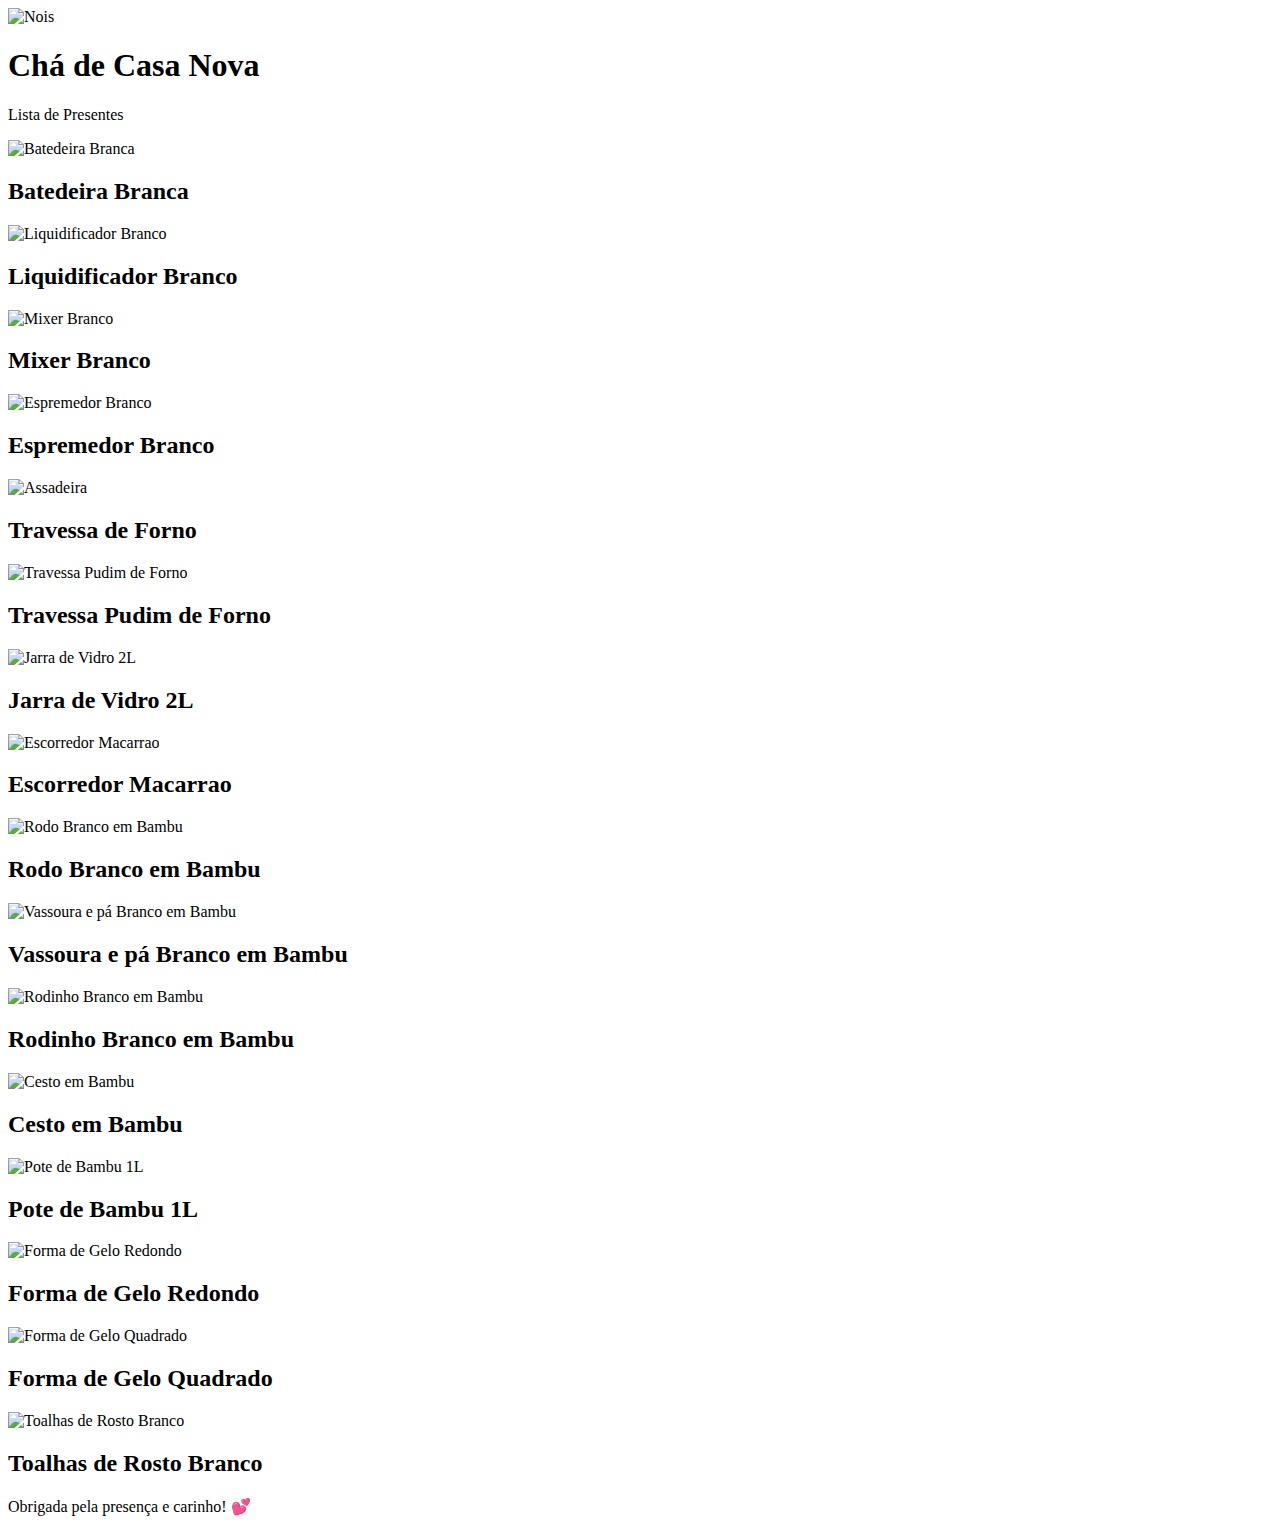
==== cha-casa-nova.html @ 4e244613 "Create cha-casa-nova.html" ====
<!DOCTYPE html>
<html lang="pt-BR">
<head>
    <meta charset="UTF-8">
    <meta name="viewport" content="width=device-width, initial-scale=1.0">
    <title>Chá de Casa Nova</title>
    <link href="https://fonts.googleapis.com/css2?family=Poppins:wght@300;400;600&family=Dancing+Script:wght@700&display=swap" rel="stylesheet">
    <link rel="stylesheet" href="casanova.css">
</head>
<body>
    <header>
        <div class="header-content">
            <img src="images/nois.jpeg" alt="Nois" class="personal-photo">
            <div class="header-text">
                <h1>Chá de Casa Nova</h1>
                <p>Lista de Presentes</p>
            </div>
        </div>
    </header>
    
    <main>
        <section class="product-list">
            <div class="product-item">
                <img src="images/batedeira.png" alt="Batedeira Branca">
                <h2>Batedeira Branca</h2>
            </div>
            
            <div class="product-item">
                <img src="images/liquidificador.png" alt="Liquidificador Branco">
                <h2>Liquidificador Branco</h2>
            </div>

            <div class="product-item">
                <img src="images/mixer.png" alt="Mixer Branco">
                <h2>Mixer Branco</h2>
            </div>

            <div class="product-item">
                <img src="images/espremedor.png" alt="Espremedor Branco">
                <h2>Espremedor Branco</h2>
            </div>

            <div class="product-item">
                <img src="images/assadeira.png" alt="Assadeira">
                <h2>Travessa de Forno</h2>
            </div>

            <div class="product-item">
                <img src="images/forma-pudim.png" alt="Travessa Pudim de Forno">
                <h2>Travessa Pudim de Forno</h2>
            </div>

            <div class="product-item">
                <img src="images/jarra.png" alt="Jarra de Vidro 2L">
                <h2>Jarra de Vidro 2L</h2>
            </div>
            
            <div class="product-item">
                <img src="images/escorredor-macarrao.png" alt="Escorredor Macarrao">
                <h2>Escorredor Macarrao</h2>
            </div>

            <div class="product-item">
                <img src="images/rodo.png" alt="Rodo Branco em Bambu">
                <h2>Rodo Branco em Bambu</h2>
            </div>

            <div class="product-item">
                <img src="images/vassoura.png" alt="Vassoura e pá Branco em Bambu">
                <h2>Vassoura e pá Branco em Bambu</h2>
            </div>      

            <div class="product-item">
                <img src="images/rodinho.png" alt="Rodinho Branco em Bambu">
                <h2>Rodinho Branco em Bambu</h2>
            </div>

            <div class="product-item">
                <img src="images/cesto.png" alt="Cesto em Bambu">
                <h2>Cesto em Bambu</h2>
            </div>
                        
            <div class="product-item">
                <img src="images/pote.png" alt="Pote de Bambu 1L">
                <h2>Pote de Bambu 1L</h2>
            </div>
            
            <div class="product-item">
                <img src="images/gelo-redondo.png" alt="Forma de Gelo Redondo">
                <h2>Forma de Gelo Redondo</h2>
            </div>

            <div class="product-item">
                <img src="images/gelo-quadrado.png" alt="Forma de Gelo Quadrado">
                <h2>Forma de Gelo Quadrado</h2>
            </div>
            
            <div class="product-item">
                <img src="images/toalha-rosto.png" alt="Toalhas de Rosto Branco">
                <h2>Toalhas de Rosto Branco</h2>
            </div>
        </section>
    </main>
    
    <footer>
        <p>Obrigada pela presença e carinho! 💕</p>
    </footer>
</body>
</html>
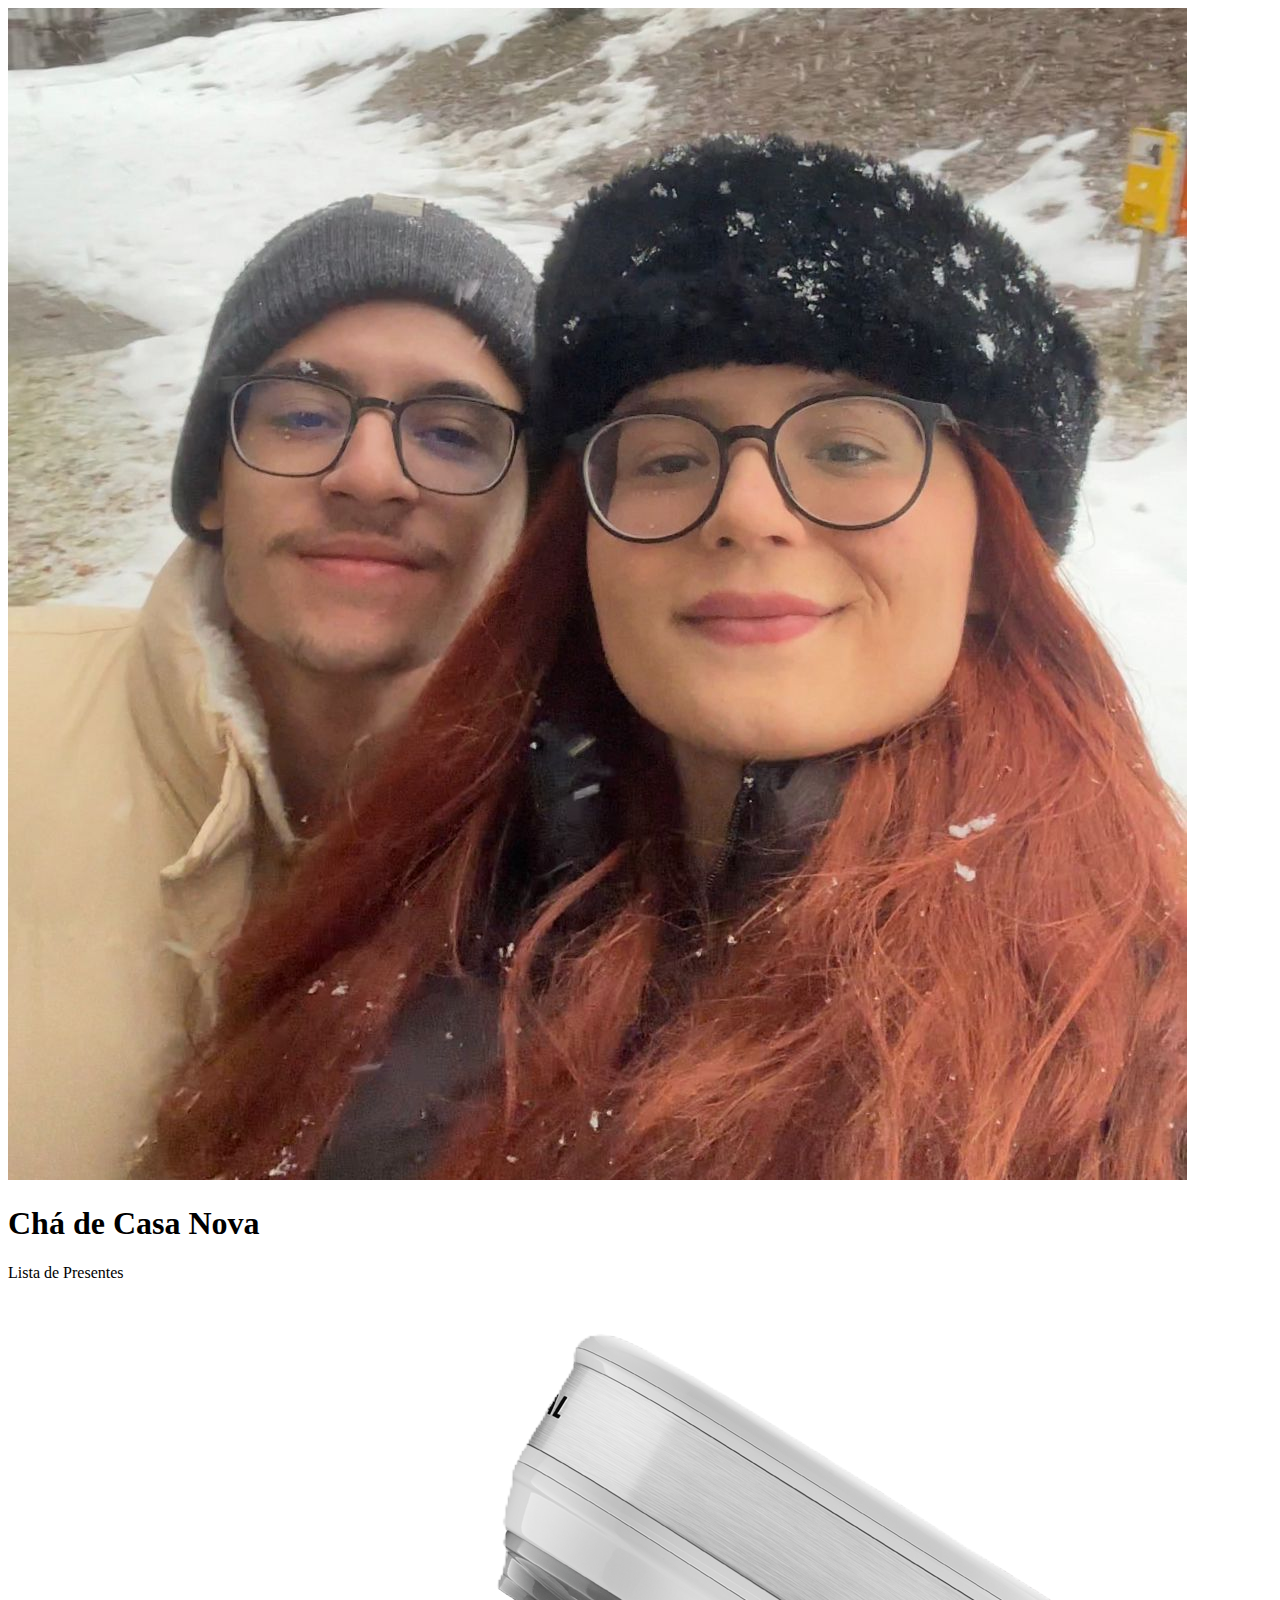
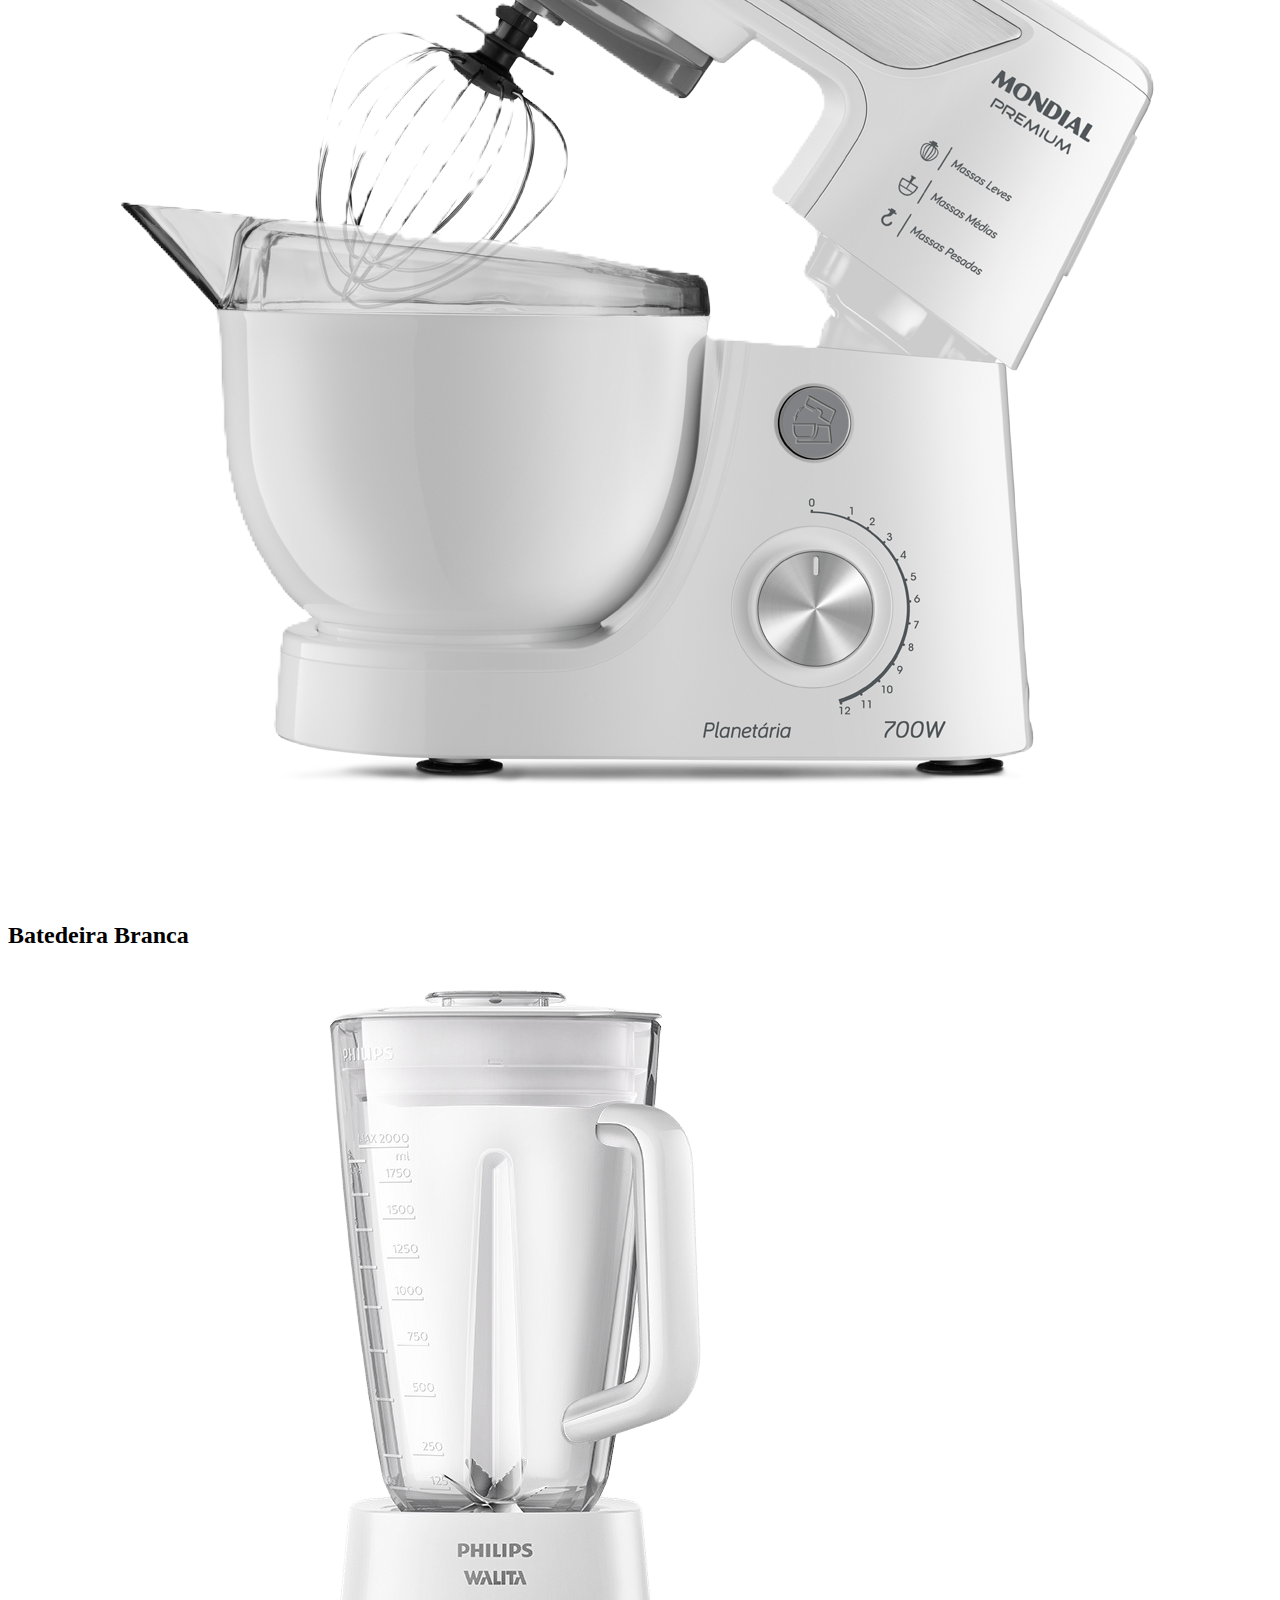
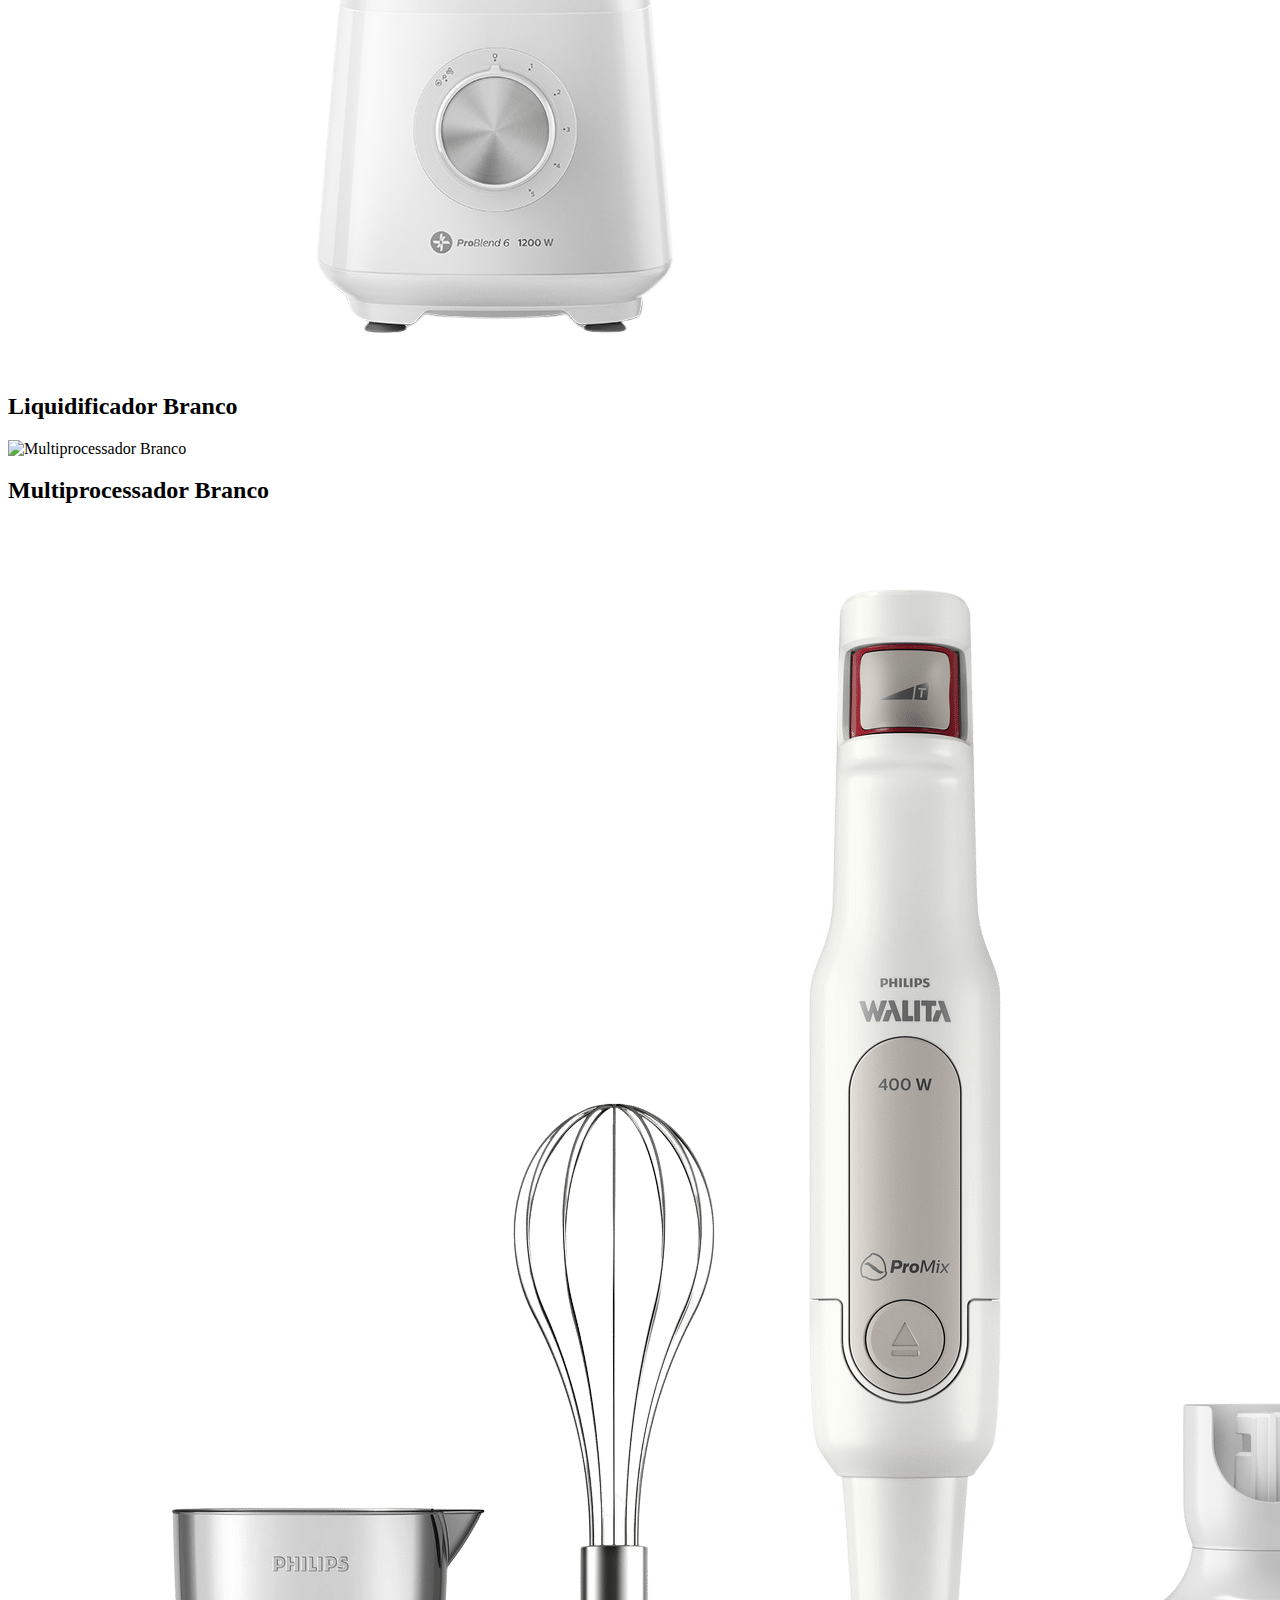
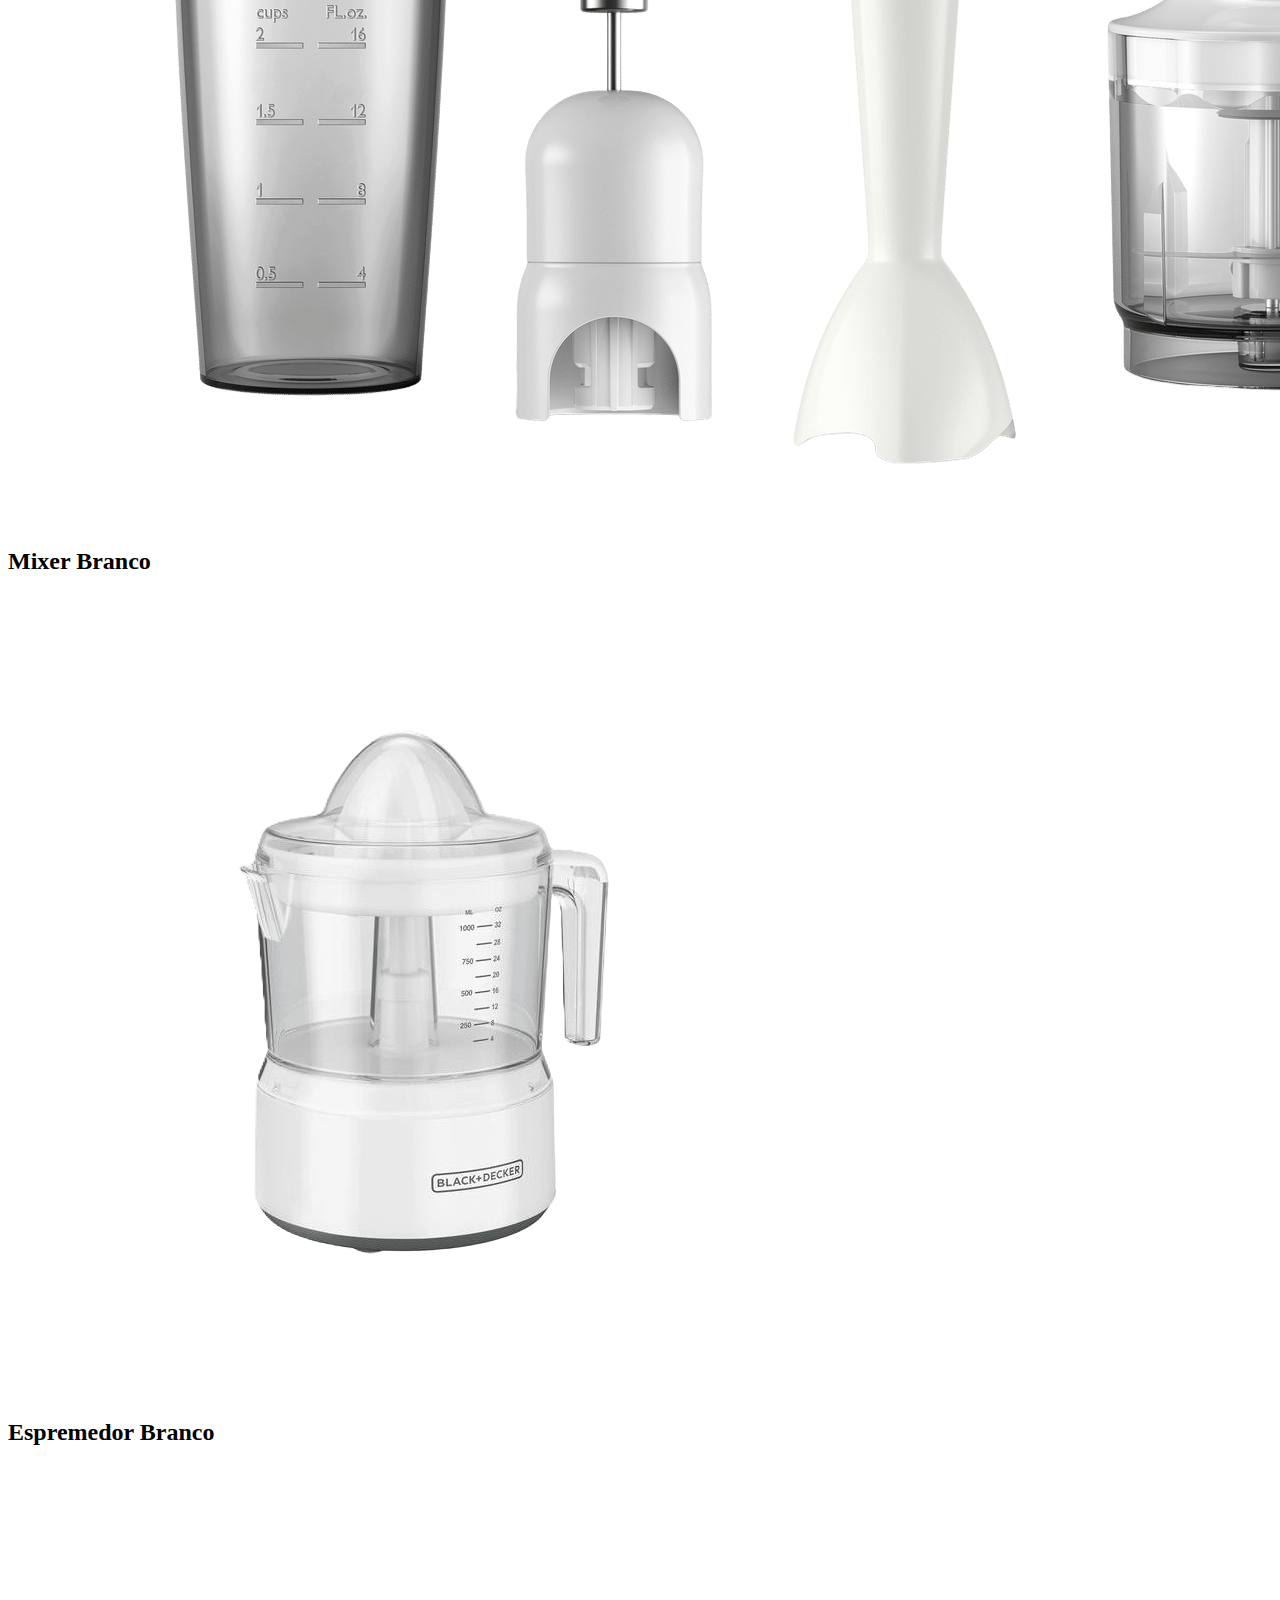
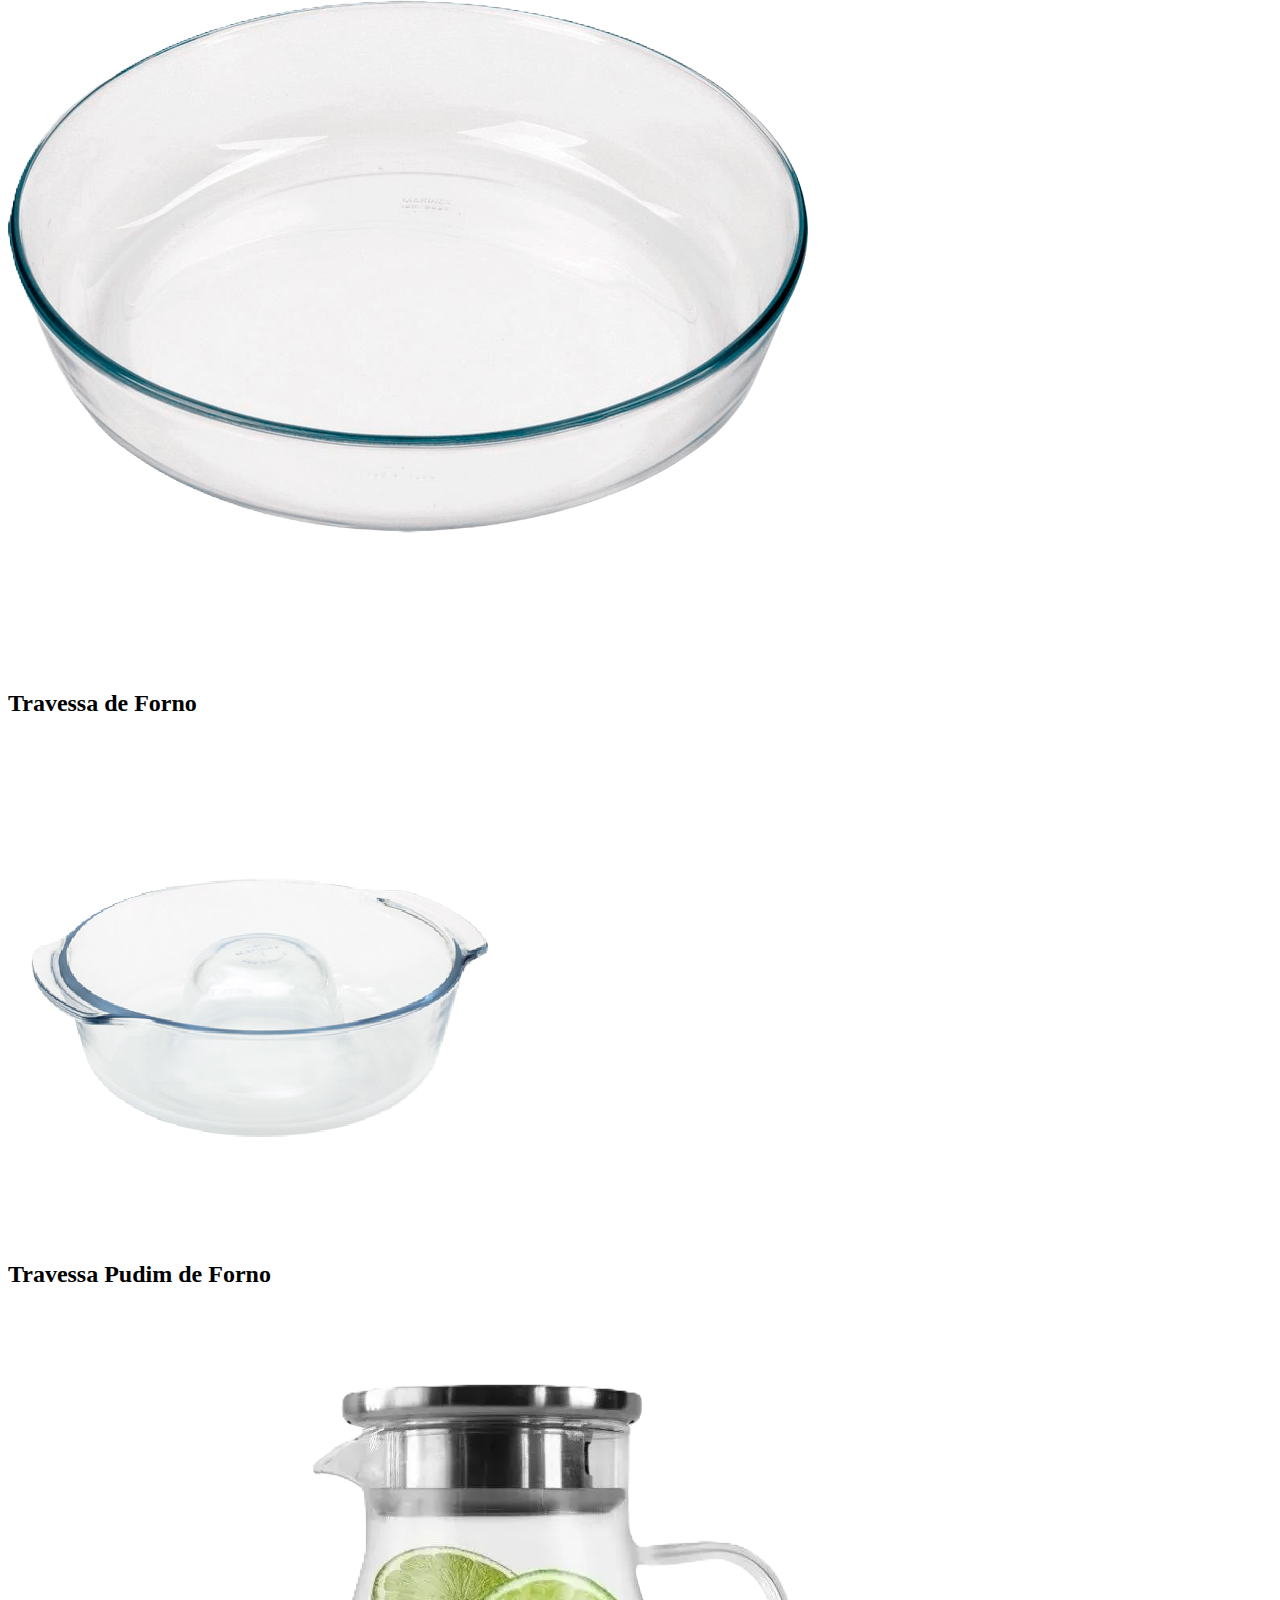
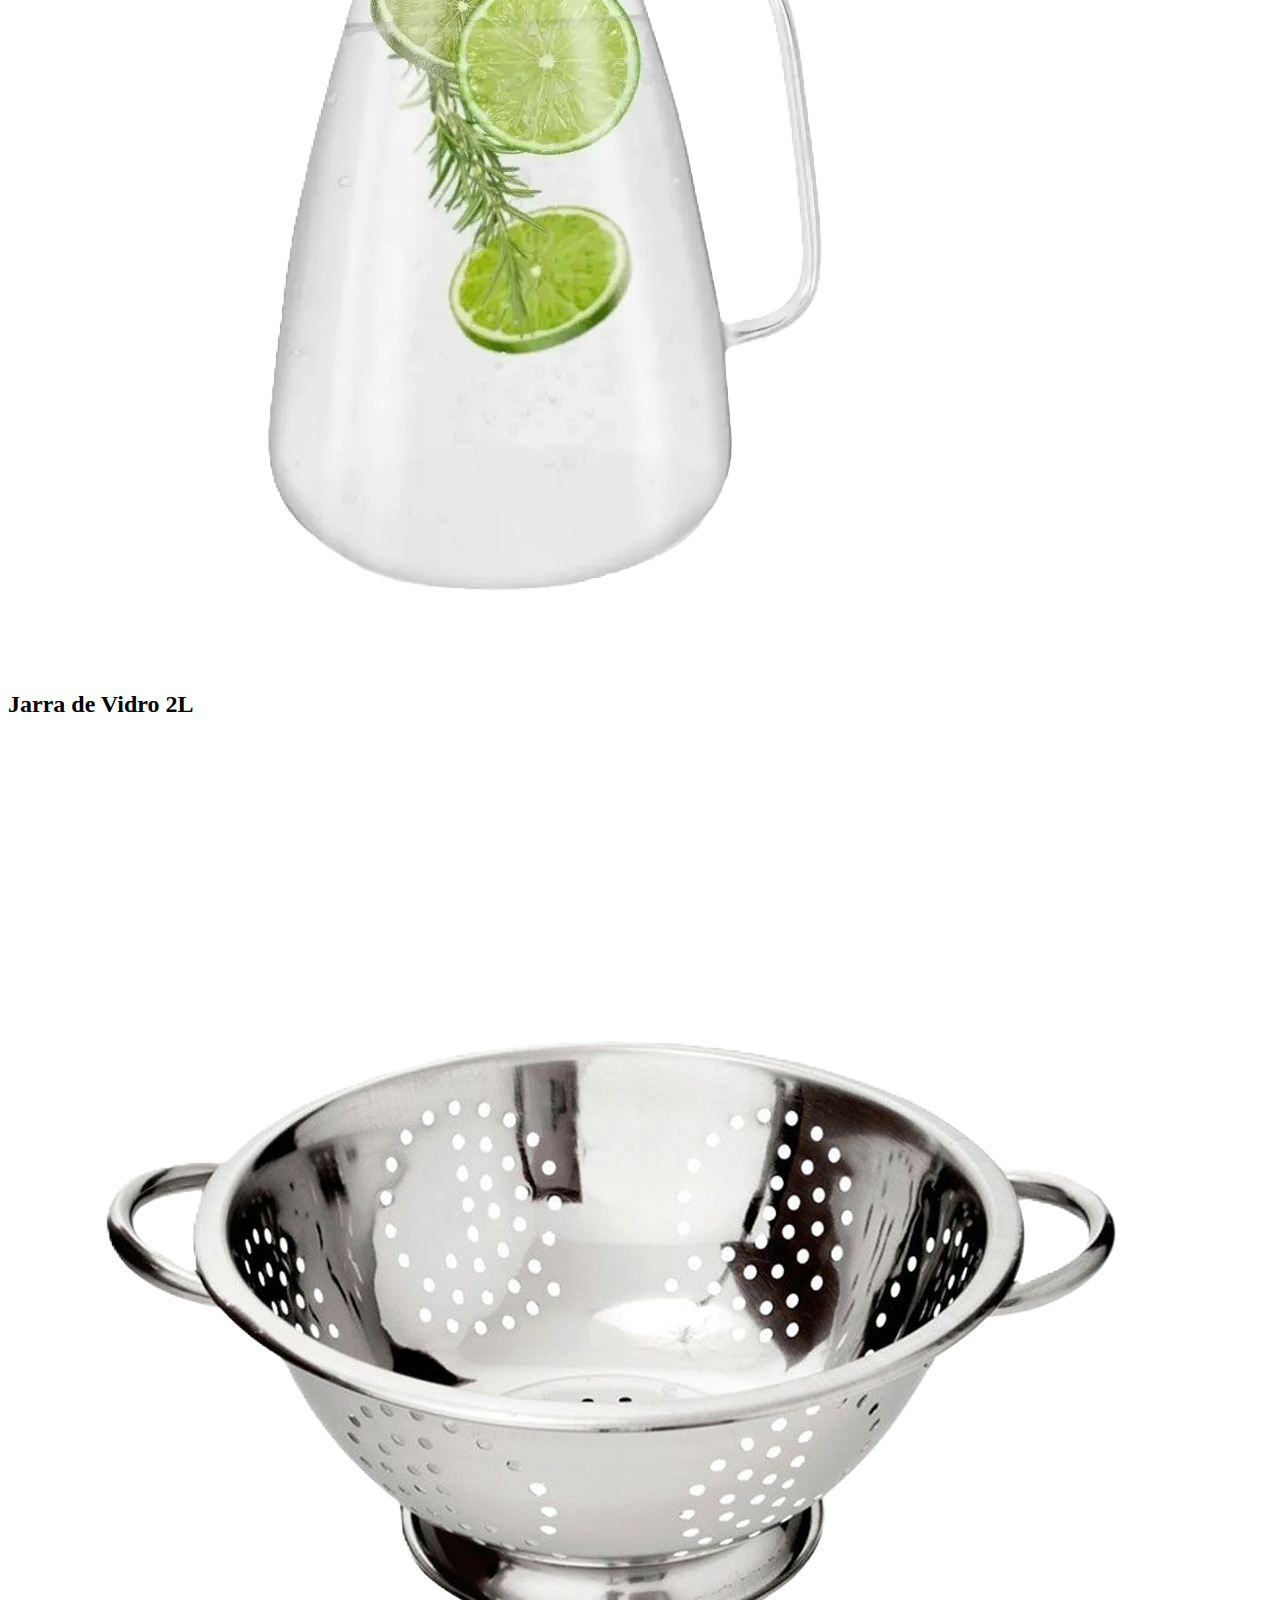
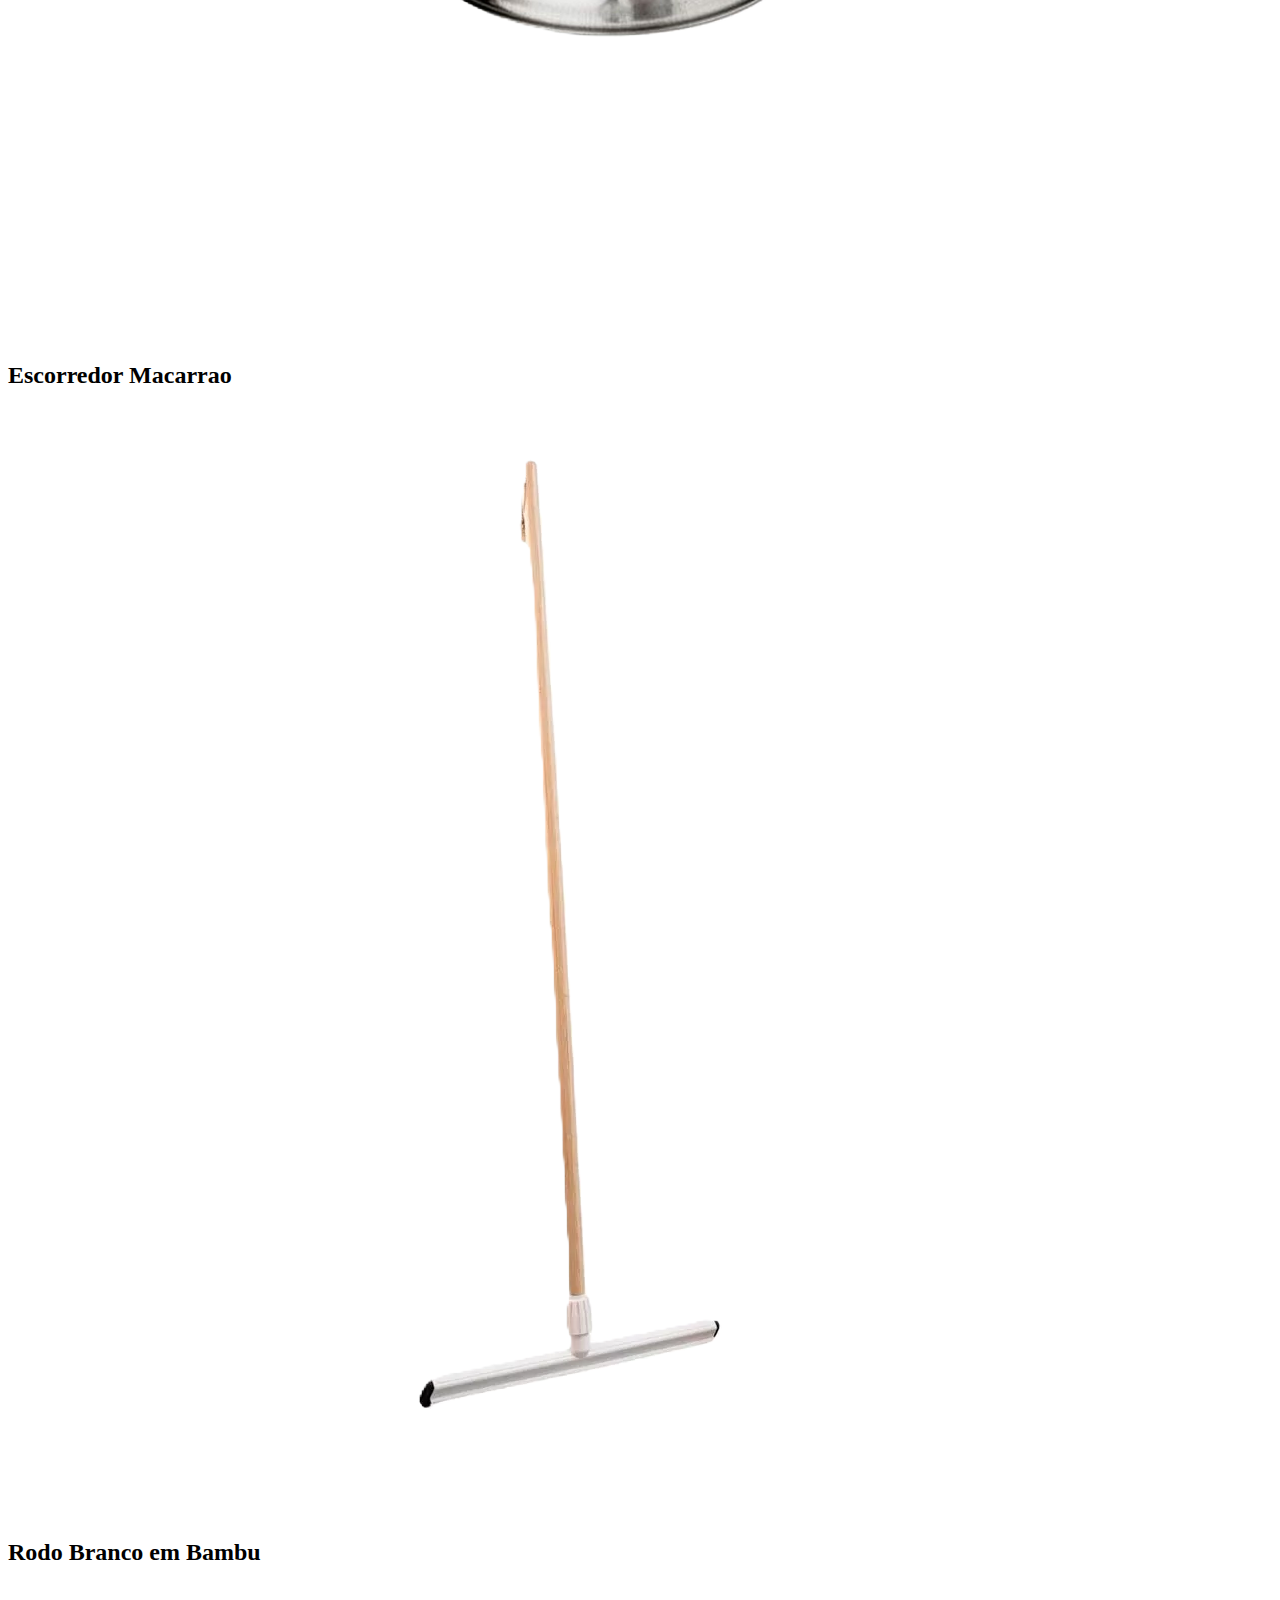
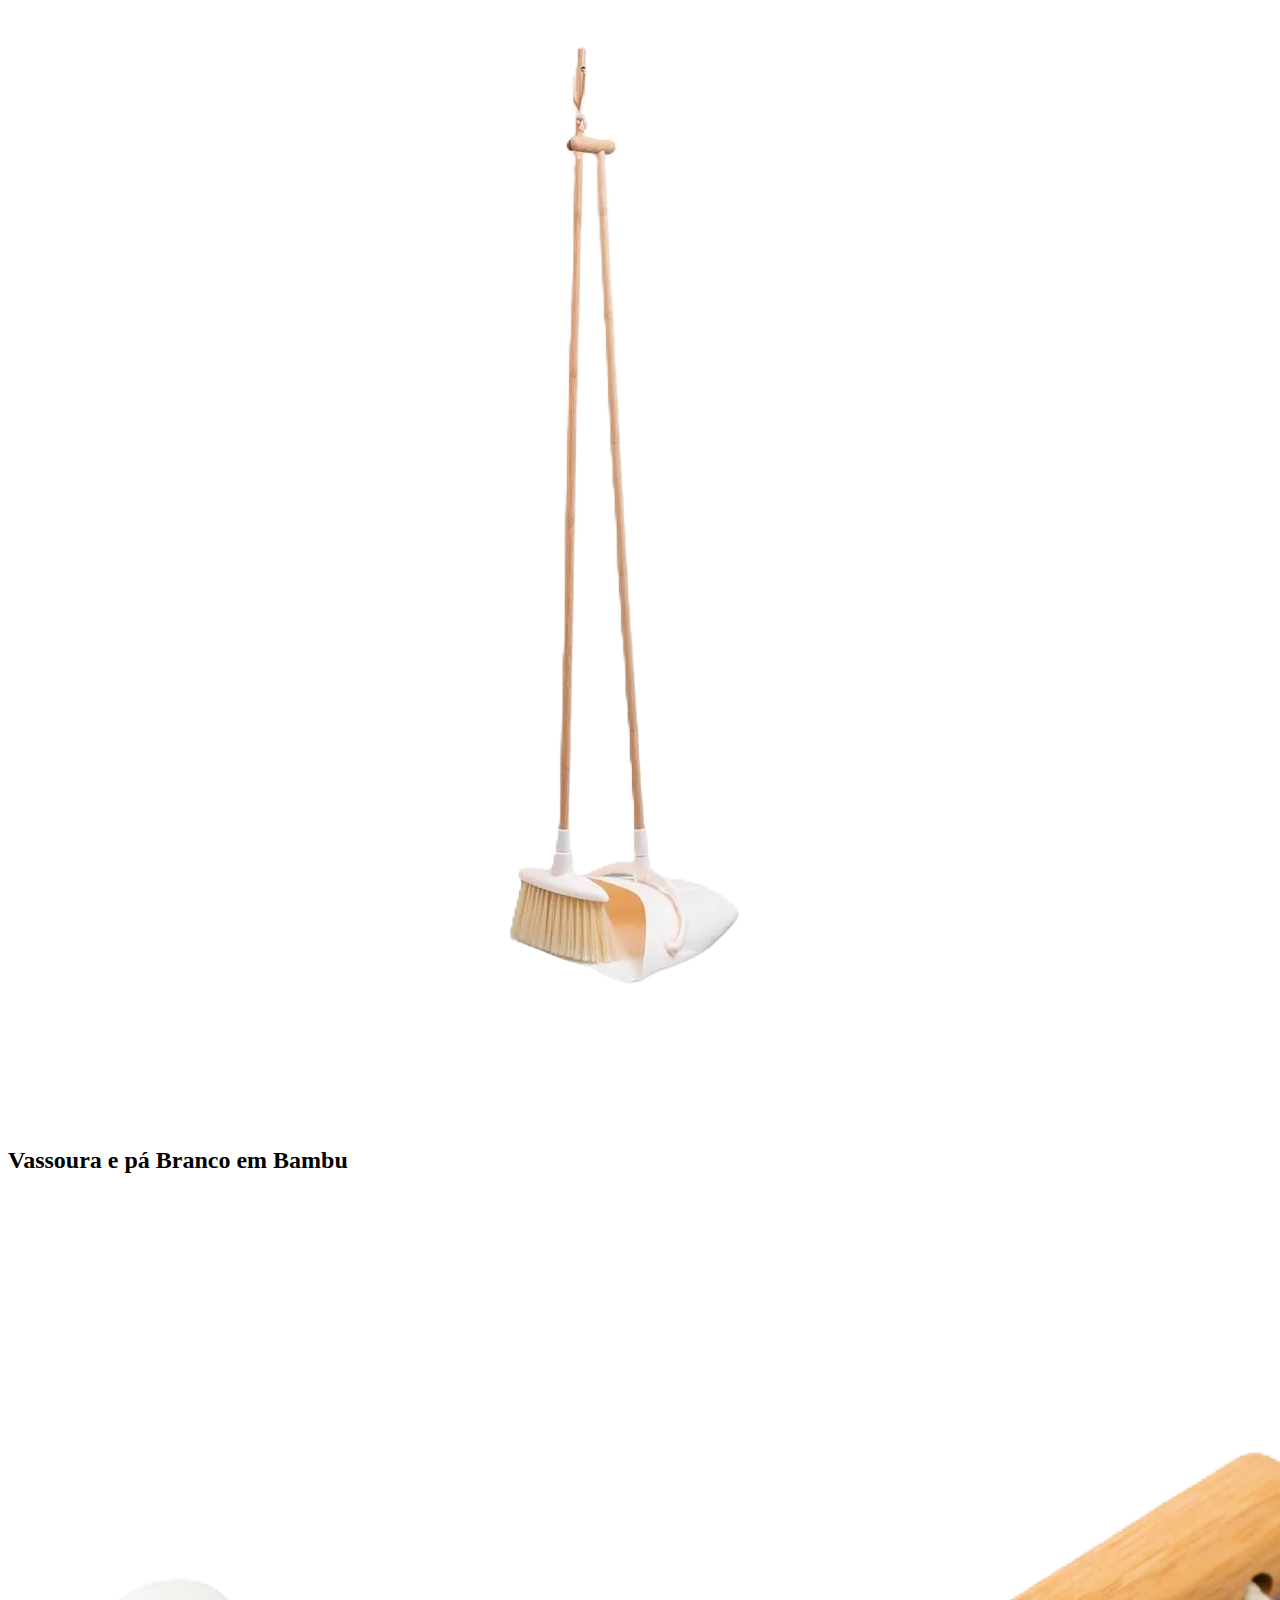
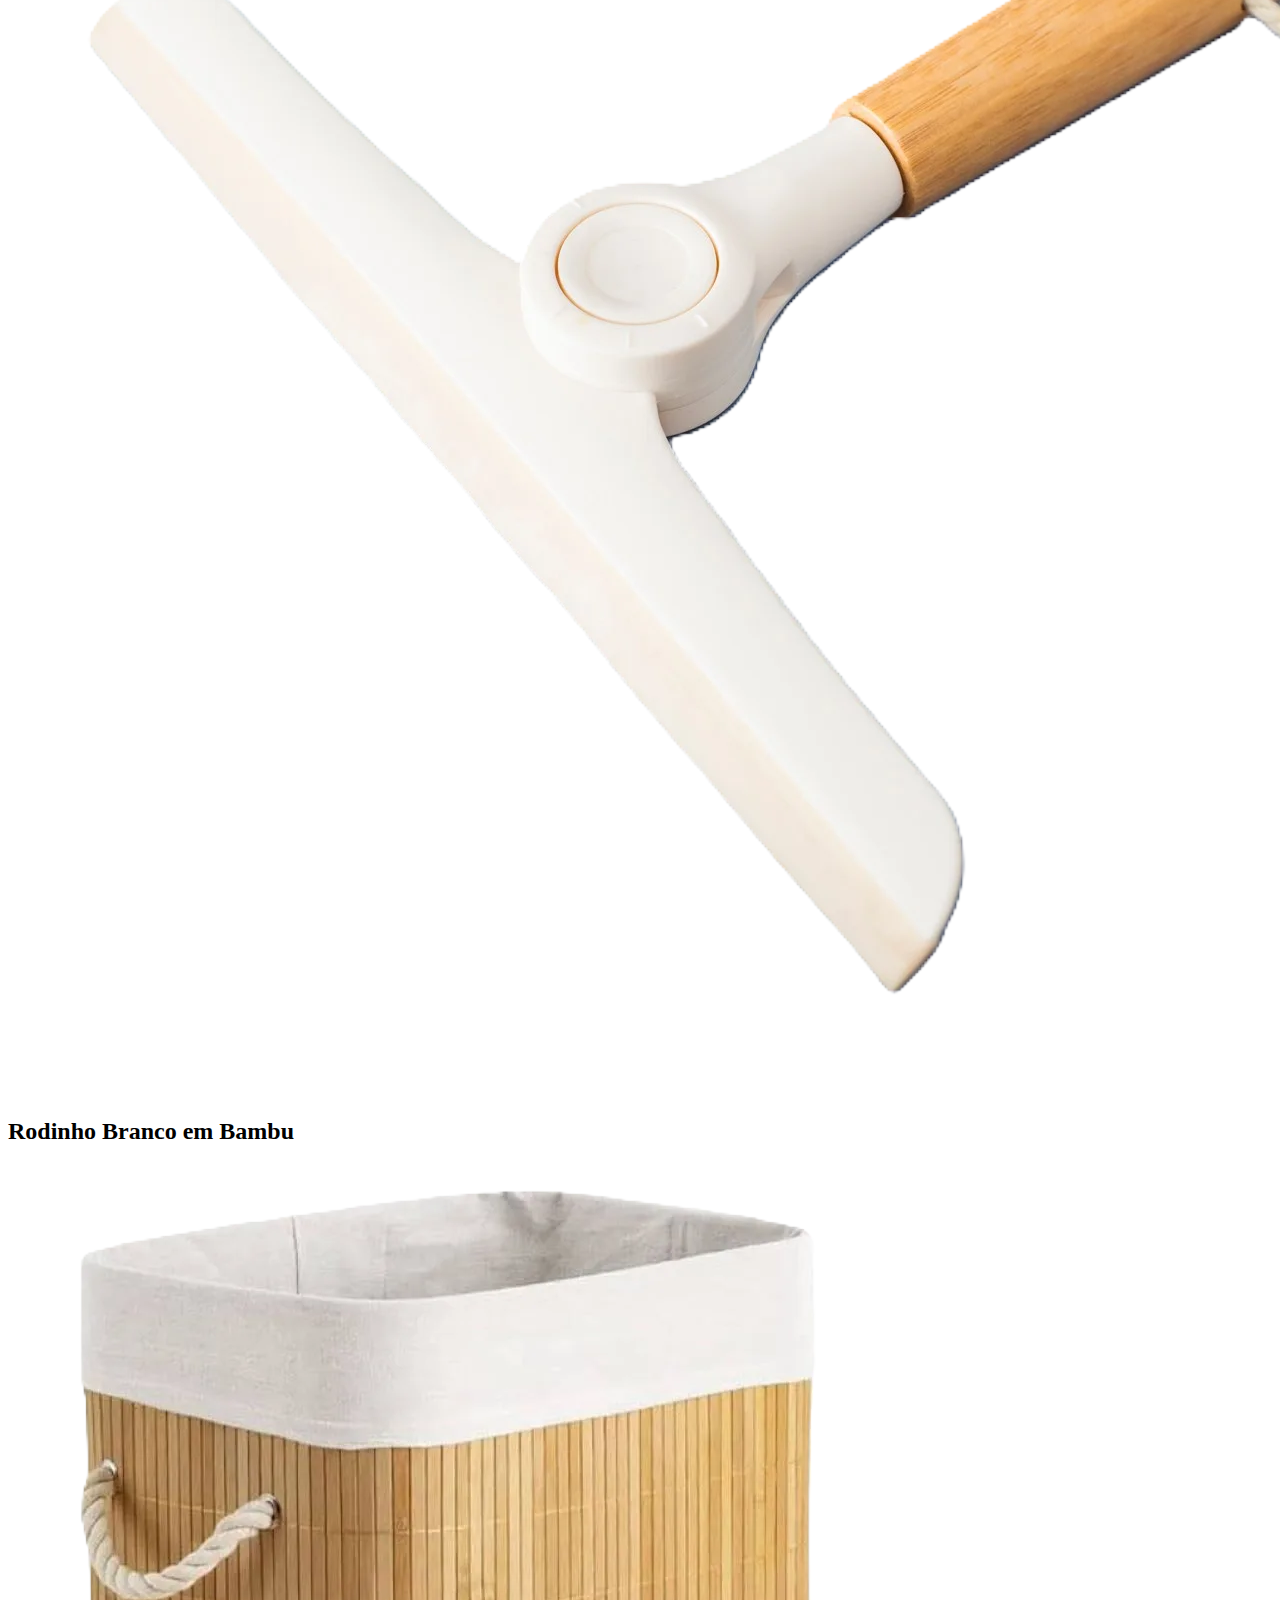
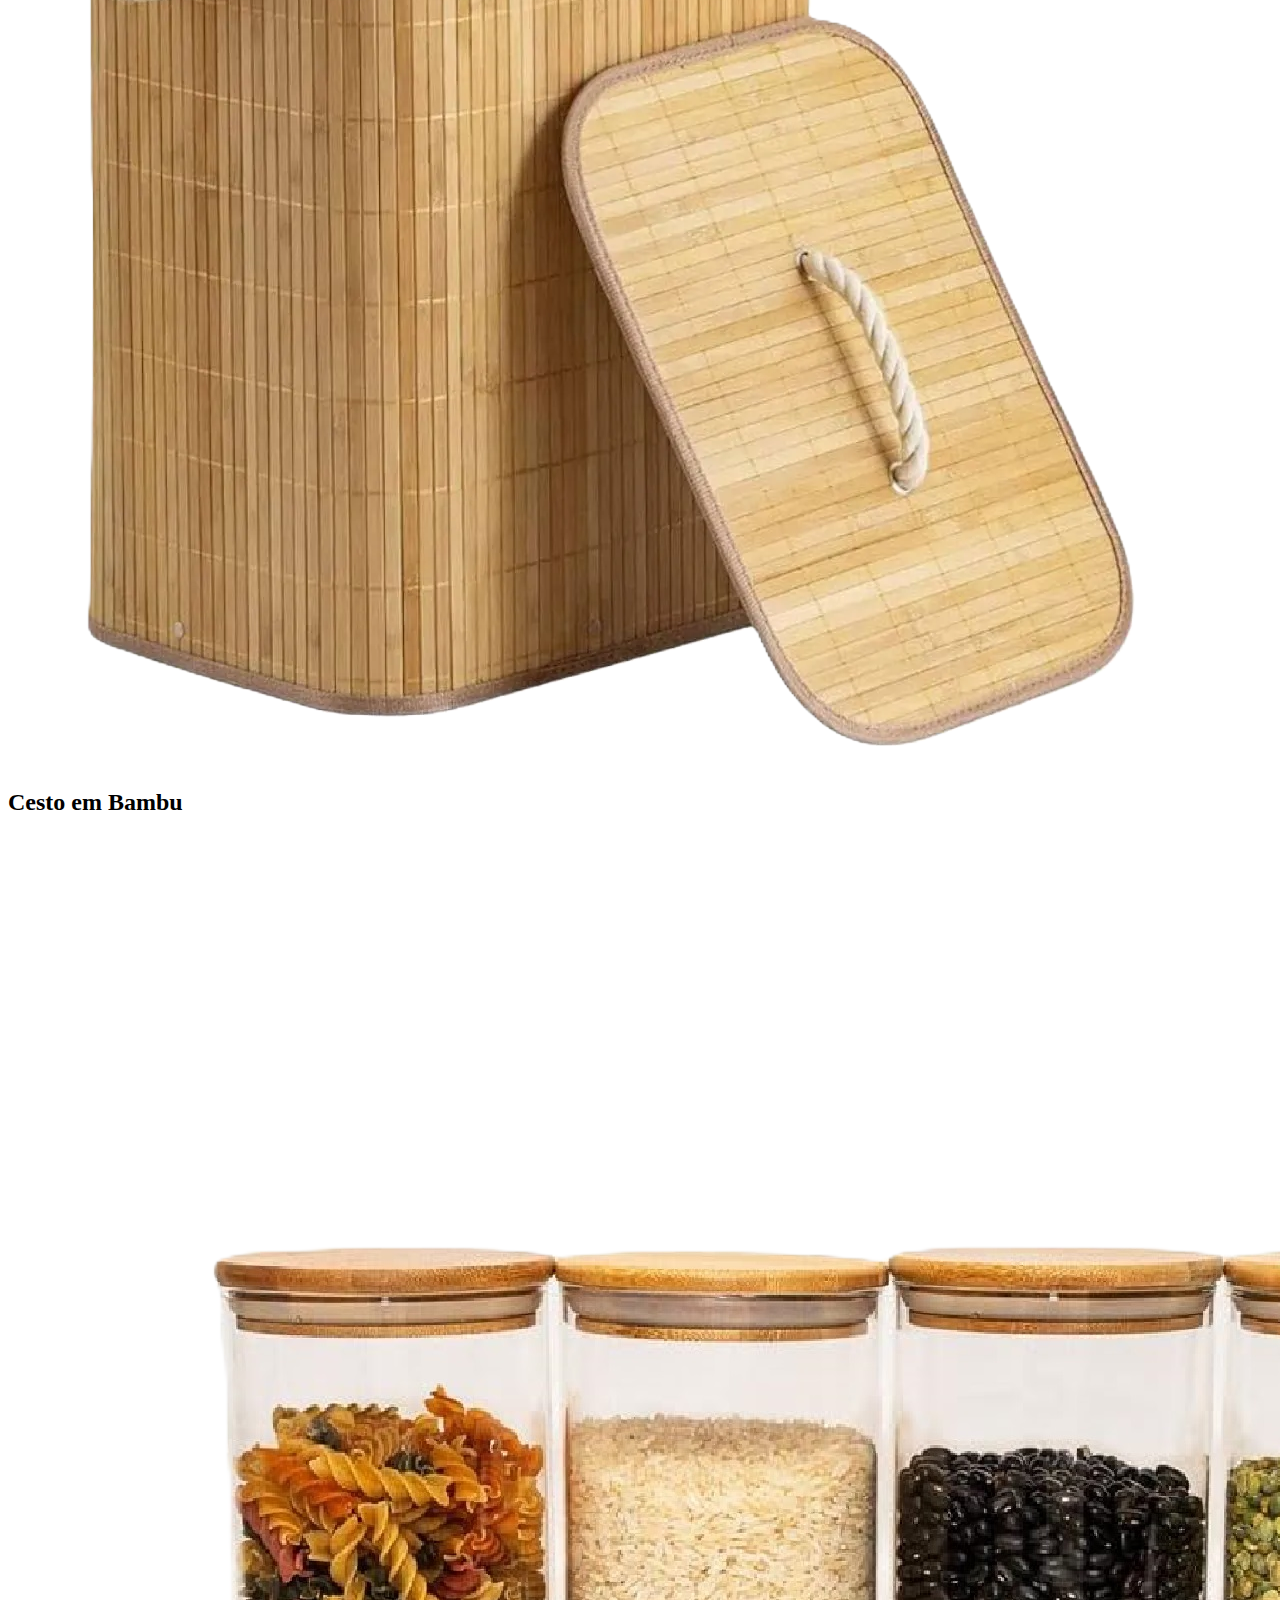
==== commit be2be414: "Update cha-casa-nova.html" ====
--- a/cha-casa-nova.html
+++ b/cha-casa-nova.html
@@ -1,3 +1,13 @@
+
+<!--   ####     ##      ####             #######   ####     ####      ##      #### -->
+<!--  ##  ##   ####      ##                   ##  ##  ##     ##      ####    ##  ##-->
+<!-- ##        ## ##     ##                  ##   ##   ##    ##      ## ##   ##   ##-->
+<!--  #####   ##   ##    ##                 ##    ##   ##    ##     ##   ##  ##   ##-->
+<!--      ##  #######    ##                ##     ##   ##    ##     #######  ##   ##-->
+<!-- ##   ##  ##   ##    ##               ##      ##   ##    ##     ##   ##  ##   ##-->
+<!--  #####   ##   ##   ####             #######   #####    ####    ##   ##   #####-->
+
+    
 <!DOCTYPE html>
 <html lang="pt-BR">
 <head>
@@ -5,7 +15,7 @@
     <meta name="viewport" content="width=device-width, initial-scale=1.0">
     <title>Chá de Casa Nova</title>
     <link href="https://fonts.googleapis.com/css2?family=Poppins:wght@300;400;600&family=Dancing+Script:wght@700&display=swap" rel="stylesheet">
-    <link rel="stylesheet" href="casanova.css">
+    <link rel="stylesheet" href="styles.css">
 </head>
 <body>
     <header>
@@ -28,6 +38,11 @@
             <div class="product-item">
                 <img src="images/liquidificador.png" alt="Liquidificador Branco">
                 <h2>Liquidificador Branco</h2>
+            </div>
+
+            <div class="product-item">
+                <img src="images/multiprocessador.png" alt="Multiprocessador Branco">
+                <h2>Multiprocessador Branco</h2>
             </div>
 
             <div class="product-item">
@@ -99,6 +114,37 @@
                 <img src="images/toalha-rosto.png" alt="Toalhas de Rosto Branco">
                 <h2>Toalhas de Rosto Branco</h2>
             </div>
+
+            <div class="product-item">
+                <img src="images/travesseiro.png" alt="2 Travesseiros Nasa">
+                <h2>2 Travesseiros Nasa</h2>
+            </div>
+
+            <div class="product-item">
+                <img src="images/manta.png" alt="Manta Fleece Branca">
+                <h2>Manta Fleece Branca</h2>
+            </div>
+
+            <div class="product-item">
+                <img src="images/assadeira-bolo.png" alt="Assadeira Bolo">
+                <h2>Assadeira Bolo</h2>
+            </div>
+
+            <div class="product-item">
+                <img src="images/lixeira.png" alt="Lixeira Branca">
+                <h2>Lixeira Branca 1</h2>
+            </div>
+
+            <div class="product-item">
+                <img src="images/lixeira.png" alt="Lixeira Branca">
+                <h2>Lixeira Branca 2</h2>
+            </div>
+
+            <div class="product-item">
+                <img src="images/lixeira.png" alt="Lixeira Branca">
+                <h2>Lixeira Branca 3</h2>
+            </div>
+
         </section>
     </main>
     
@@ -106,4 +152,4 @@
         <p>Obrigada pela presença e carinho! 💕</p>
     </footer>
 </body>
-</html>
+</html>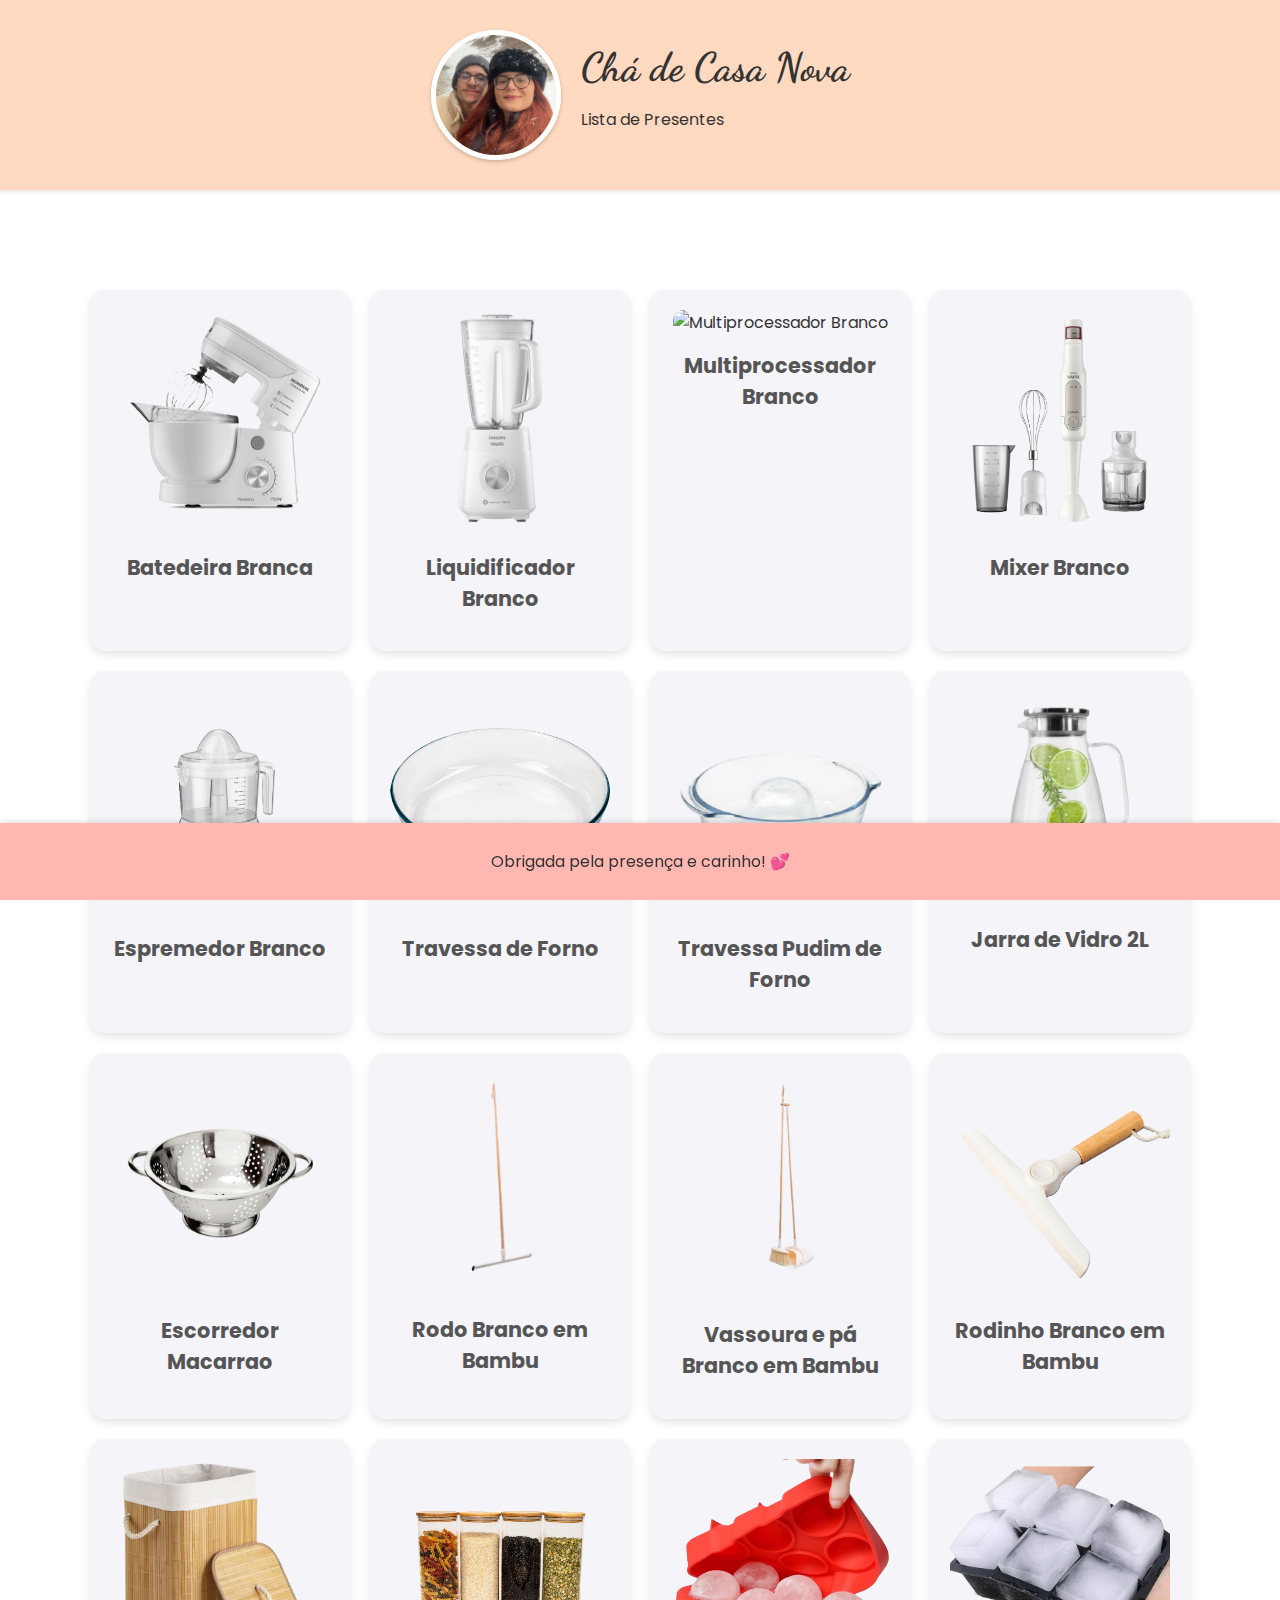
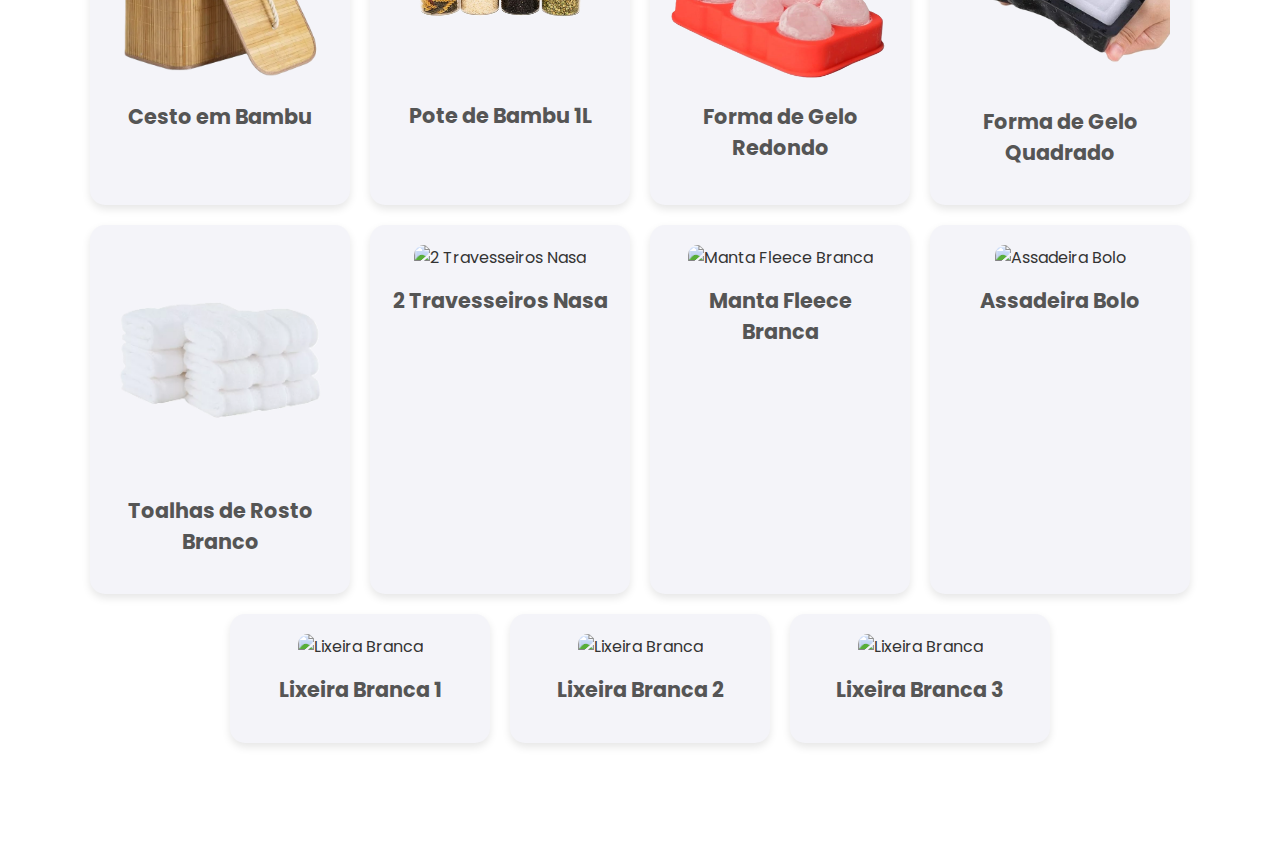
==== commit f59a7cd6: "Update cha-casa-nova.html" ====
--- a/cha-casa-nova.html
+++ b/cha-casa-nova.html
@@ -1,4 +1,16 @@
-
+<!-- -->
+<!-- -->
+<!-- -->
+<!-- -->
+<!-- -->
+<!-- -->
+<!-- -->
+<!-- -->
+<!-- -->
+<!-- -->
+<!-- -->
+<!-- -->
+<!-- -->
 <!--   ####     ##      ####             #######   ####     ####      ##      #### -->
 <!--  ##  ##   ####      ##                   ##  ##  ##     ##      ####    ##  ##-->
 <!-- ##        ## ##     ##                  ##   ##   ##    ##      ## ##   ##   ##-->
@@ -15,7 +27,7 @@
     <meta name="viewport" content="width=device-width, initial-scale=1.0">
     <title>Chá de Casa Nova</title>
     <link href="https://fonts.googleapis.com/css2?family=Poppins:wght@300;400;600&family=Dancing+Script:wght@700&display=swap" rel="stylesheet">
-    <link rel="stylesheet" href="styles.css">
+    <link rel="stylesheet" href="casanova.css">
 </head>
 <body>
     <header>
--- a/casanova.css
+++ b/casanova.css
@@ -0,0 +1,92 @@
+body {
+    font-family: 'Poppins', sans-serif;
+    background-color: #FFFFFF;
+    color: #333;
+    margin: 0;
+    padding: 0;
+}
+
+header {
+    background-color: #FFDAC1;
+    color: #333;
+    text-align: center;
+    padding: 30px 0;
+    box-shadow: 0 2px 4px rgba(0, 0, 0, 0.1);
+    display: flex;
+    justify-content: center;
+    align-items: center;
+}
+
+.header-content {
+    display: flex;
+    align-items: center;
+    gap: 20px;
+    max-width: 800px;
+    margin: 0 auto;
+    text-align: left;
+}
+
+.header-content img {
+    width: 120px;
+    height: 120px;
+    border-radius: 50%;
+    border: 5px solid #FFFFFF;
+    box-shadow: 0 2px 4px rgba(0, 0, 0, 0.2);
+    object-fit: cover;
+    flex-shrink: 0;
+}
+
+.header-text h1 {
+    font-family: 'Dancing Script', cursive;
+    font-size: 2.5em;
+    margin: 0;
+}
+
+main {
+    padding: 100px 20px;
+}
+
+.product-list {
+    display: flex;
+    flex-wrap: wrap;
+    justify-content: center;
+    gap: 20px;
+}
+
+.product-item {
+    background-color: #F4F4F9;
+    border-radius: 15px;
+    box-shadow: 0 4px 8px rgba(0, 0, 0, 0.1);
+    text-align: center;
+    width: 220px;
+    padding: 20px;
+    transition: transform 0.3s, box-shadow 0.3s;
+}
+
+.product-item:hover {
+    transform: scale(1.05);
+    box-shadow: 0 6px 12px rgba(0, 0, 0, 0.15);
+}
+
+.product-item img {
+    width: 100%;
+    height: auto;
+    border-radius: 10px;
+}
+
+.product-item h2 {
+    font-size: 1.3em;
+    margin-top: 15px;
+    color: #555;
+}
+
+footer {
+    text-align: center;
+    padding: 10px 0;
+    background-color: #FFB7B2;
+    color: #333;
+    position: fixed;
+    bottom: 0;
+    width: 100%;
+    box-shadow: 0 -2px 4px rgba(0, 0, 0, 0.1);
+}
